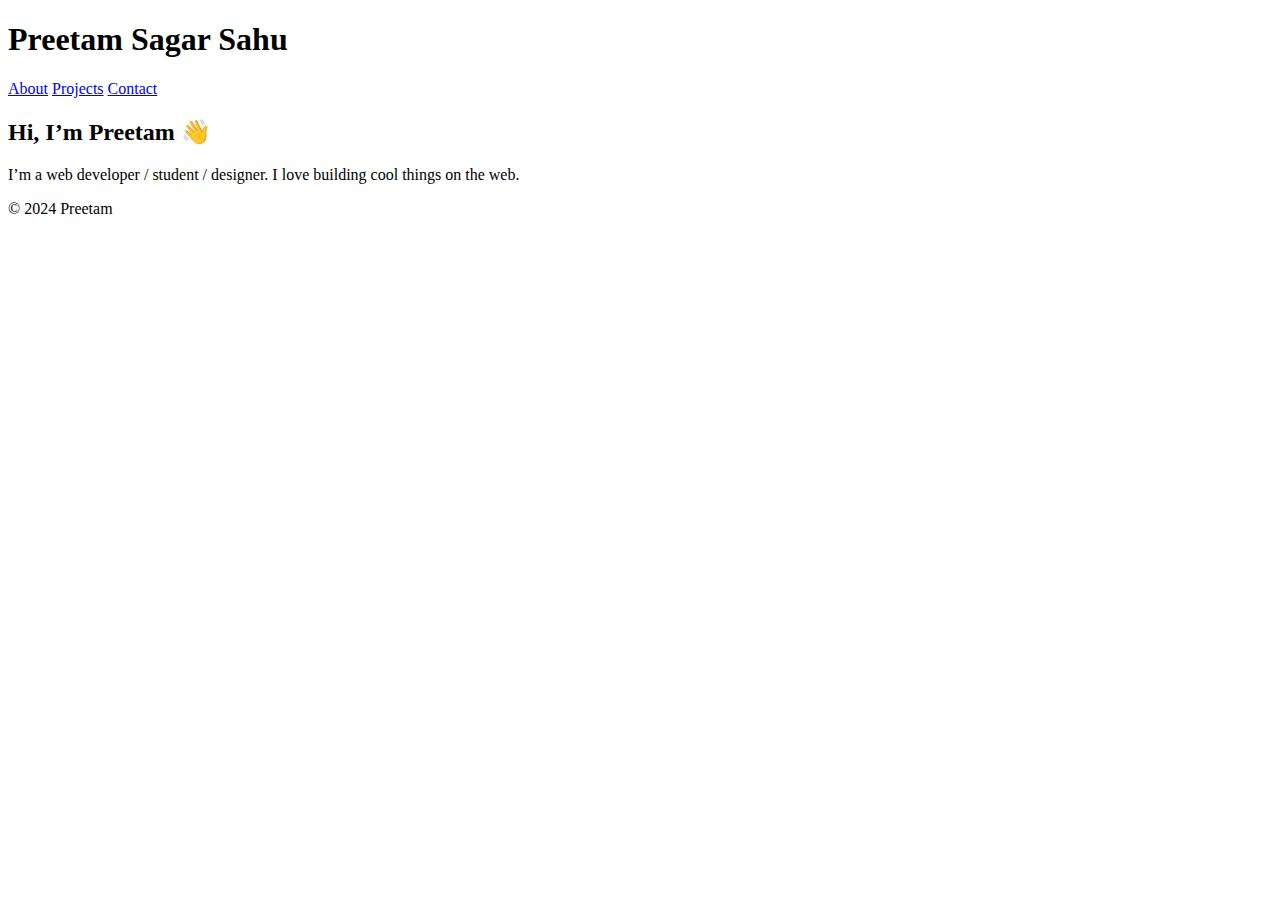
==== index.html @ 9f8d4871 "Create index.html" ====
<!DOCTYPE html>
<html lang="en">
<head>
  <meta charset="UTF-8" />
  <meta name="viewport" content="width=device-width, initial-scale=1.0" />
  <title>Preetam | Portfolio</title>
  <link rel="stylesheet" href="style.css" />
</head>
<body>
  <header>
    <h1>Preetam Sagar Sahu</h1>
    <nav>
      <a href="index.html">About</a>
      <a href="projects.html">Projects</a>
      <a href="contact.html">Contact</a>
    </nav>
  </header>

  <main>
    <section class="about">
      <h2>Hi, I’m Preetam 👋</h2>
      <p>I’m a web developer / student / designer. I love building cool things on the web.</p>
    </section>
  </main>

  <footer>
    <p>&copy; 2024 Preetam</p>
  </footer>
</body>
</html>
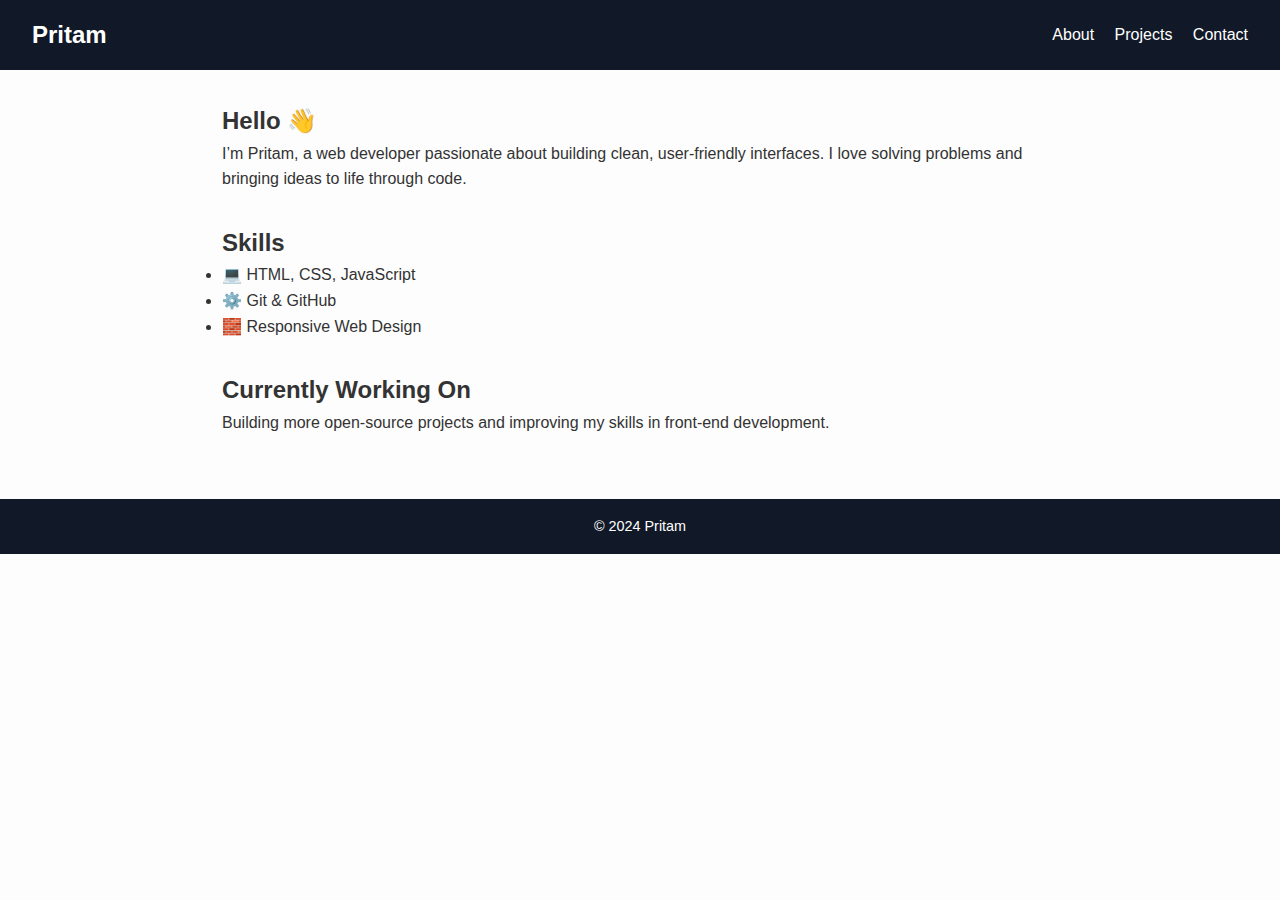
==== commit a749c893: "Update index.html" ====
--- a/index.html
+++ b/index.html
@@ -2,13 +2,14 @@
 <html lang="en">
 <head>
   <meta charset="UTF-8" />
-  <meta name="viewport" content="width=device-width, initial-scale=1.0" />
-  <title>Preetam | Portfolio</title>
+  <meta name="viewport" content="width=device-width, initial-scale=1.0"/>
+  <title>Pritam | Portfolio</title>
   <link rel="stylesheet" href="style.css" />
 </head>
 <body>
+
   <header>
-    <h1>Preetam Sagar Sahu</h1>
+    <h1>Pritam</h1>
     <nav>
       <a href="index.html">About</a>
       <a href="projects.html">Projects</a>
@@ -17,14 +18,29 @@
   </header>
 
   <main>
-    <section class="about">
-      <h2>Hi, I’m Preetam 👋</h2>
-      <p>I’m a web developer / student / designer. I love building cool things on the web.</p>
+    <section>
+      <h2>Hello 👋</h2>
+      <p>I’m Pritam, a web developer passionate about building clean, user-friendly interfaces. I love solving problems and bringing ideas to life through code.</p>
+    </section>
+
+    <section>
+      <h2>Skills</h2>
+      <ul>
+        <li>💻 HTML, CSS, JavaScript</li>
+        <li>⚙️ Git & GitHub</li>
+        <li>🧱 Responsive Web Design</li>
+      </ul>
+    </section>
+
+    <section>
+      <h2>Currently Working On</h2>
+      <p>Building more open-source projects and improving my skills in front-end development.</p>
     </section>
   </main>
 
   <footer>
-    <p>&copy; 2024 Preetam</p>
+    <p>&copy; 2024 Pritam</p>
   </footer>
+
 </body>
 </html>
--- a/style.css
+++ b/style.css
@@ -0,0 +1,82 @@
+/* Reset & base styles */
+* {
+  margin: 0;
+  padding: 0;
+  box-sizing: border-box;
+}
+body {
+  font-family: 'Segoe UI', sans-serif;
+  background: #fdfdfd;
+  color: #333;
+  line-height: 1.6;
+}
+
+/* Header */
+header {
+  background: #111827;
+  color: #fff;
+  padding: 1rem 2rem;
+  display: flex;
+  justify-content: space-between;
+  align-items: center;
+  flex-wrap: wrap;
+}
+header h1 {
+  font-size: 1.5rem;
+}
+nav a {
+  color: #fff;
+  margin-left: 1rem;
+  text-decoration: none;
+  font-weight: 500;
+}
+nav a:hover {
+  text-decoration: underline;
+}
+
+/* Main content */
+main {
+  padding: 2rem;
+  max-width: 900px;
+  margin: auto;
+}
+section {
+  margin-bottom: 2rem;
+}
+
+/* Footer */
+footer {
+  background: #111827;
+  color: #fff;
+  text-align: center;
+  padding: 1rem;
+  font-size: 0.9rem;
+}
+
+/* Project Cards */
+.project {
+  background: #f3f4f6;
+  padding: 1.5rem;
+  border-radius: 8px;
+  margin-bottom: 1.5rem;
+  box-shadow: 0 2px 8px rgba(0, 0, 0, 0.05);
+}
+.project a {
+  color: #2563eb;
+  text-decoration: none;
+}
+.project a:hover {
+  text-decoration: underline;
+}
+
+/* Responsive */
+@media (max-width: 600px) {
+  header {
+    flex-direction: column;
+    align-items: flex-start;
+  }
+  nav a {
+    margin: 0.5rem 0 0 0;
+  }
+}
+
